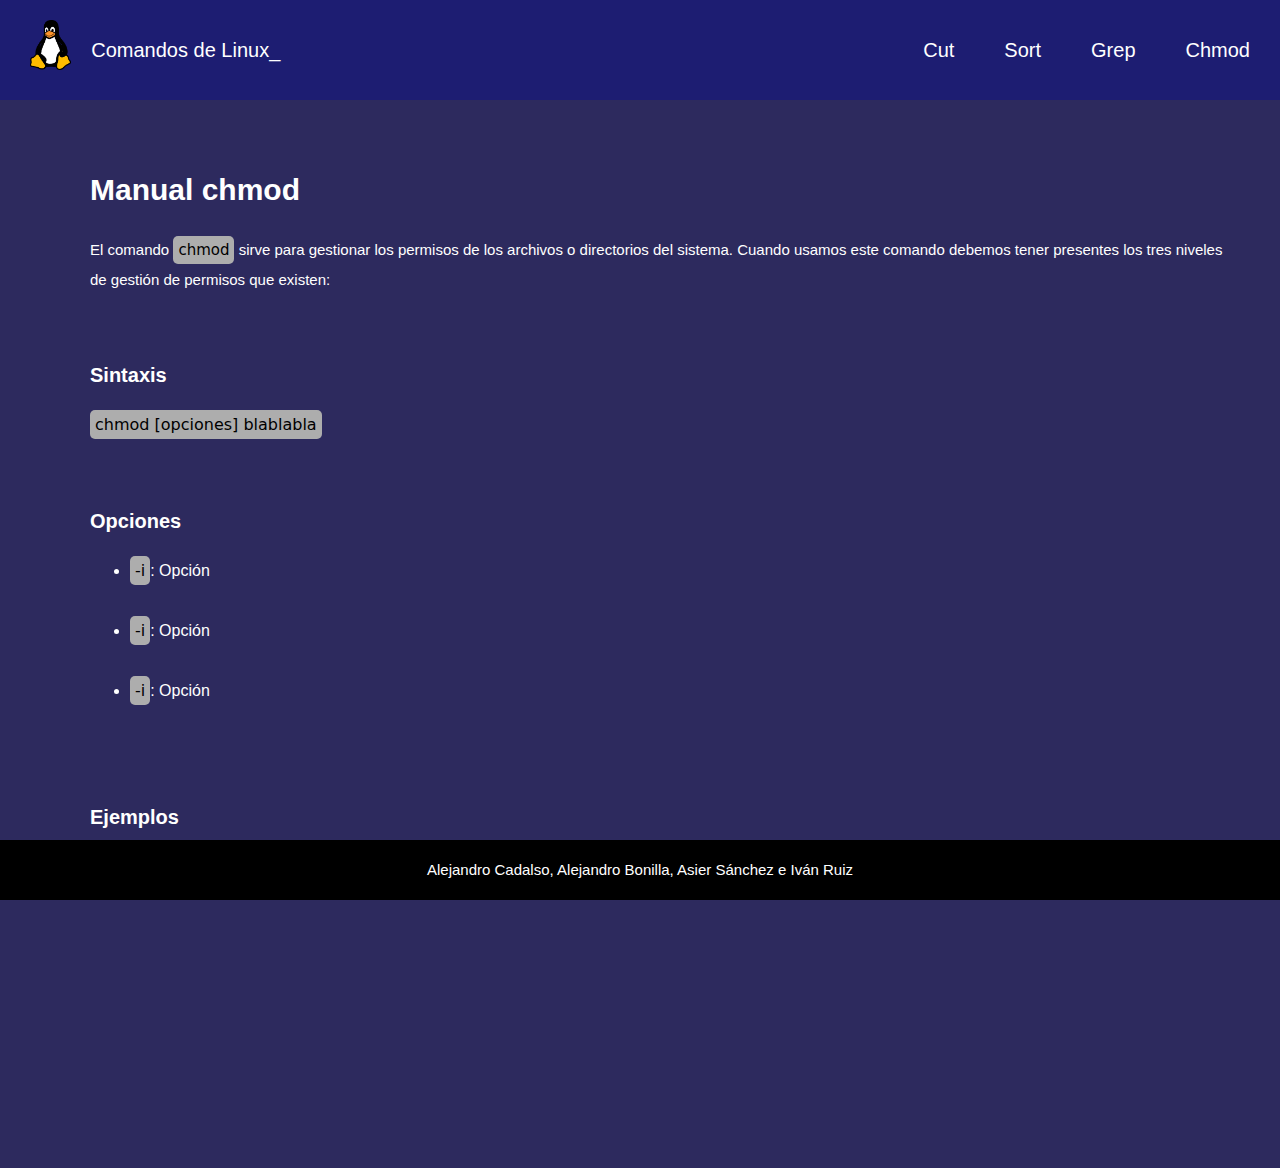
==== Comandos/chmod.html @ d04d359a "line-height añadido y font-size de titulo de Manual [comando] editado" ====
<!DOCTYPE html>

<html>
    <head>
        <meta http-equiv="Content-Type" content="text/html;charset=UTF-8">
        <title>Comandos de Linux - chmod</title>

        <link rel="stylesheet" href="../styles.css">
    </head>
    <body>
        <header>
            <a href="../index.html" style="text-decoration: none; color: white;">
                <div style="display: flex; flex-direction: row; gap: 20px">
                    <img src="../Imagenes/pinguino.png" style="height: 50px; margin-top: 5px;" alt="Pingüino de Linux">
                    <p class="headerTitle">
                        Comandos de Linux<span>_</span>
                    </p>
                </div>
            </a>
             

            <div>
                <a href="#">
                    <p>Cut</p>
                </a>
                
                <a href="#">
                    <p>Sort</p>
                </a>

                <a href="#">
                    <p>Grep</p>
                </a>

                <a href="./chmod.html">
                    <p>Chmod</p>
                </a>
            </div>
        </header>


        <main>
            <div class="commandBox">
                <p style="font-size: 30px;"><strong>Manual chmod</strong></p>
            
                <!-- Definicion -->
                <p style="font-size: 15px;">El comando <span>chmod</span> 
                    sirve para gestionar los permisos de los archivos o directorios del sistema. 
                    Cuando usamos este comando debemos tener presentes los tres niveles de gestión de permisos que existen:</p>
            

                <br>

                <!-- Sintaxis -->
                <p class="boxTitle"> <strong>Sintaxis</strong></p>
                <p><span>chmod [opciones] blablabla</span></p>
                
                <br>

               <!-- Opciones -->
                <p class="boxTitle"> <strong>Opciones</strong></p>
                <ul>
                    <li> <span>-i</span>: Opción</li> <br>
                    <li> <span>-i</span>: Opción</li> <br>
                    <li> <span>-i</span>: Opción</li> <br>
                </ul>
                
                <br> 

                <!-- Ejemplos -->
                <p class="boxTitle"> <strong>Ejemplos</strong></p>
                <p><span>comando [opciones] blablabla</span></p>
                
            </div>
            <br> <br> <br> <br> <br> <br> <br> <br> <br>
        </main>

        <footer>
            <p>Alejandro Cadalso, Alejandro Bonilla, Asier Sánchez e Iván Ruiz</p>
        </footer>
    </body>

</html>

<!--
    TODO: COMANDOS:

    - Sirve para X
    - Ejemplos de uso explicados
    - Opciones
    - Patrones

-->
---- styles.css ----
body {
    margin: 0px;
    background-color: rgb(45, 42, 94);
    font-family: sans-serif;

    line-height: 30px;
}

header {
    position: sticky;
    display: flex;


    padding: 0px 30px 0px 30px;
    align-items: center;
    justify-content: space-between;

    color: white;
    height: 100px;
    background-color: rgb(29, 29, 114);
    top: 0;
}

header p {
    font-size: 30px;
}

header div {
    display: flex;
    gap: 50px;

    a {
        text-decoration: none;
        color: white;
    }

    p {
        font-size: 20px;
    }


}

header span {
    animation: blink infinite 1s;
    animation-timing-function: ease-in-out;
    
}

@keyframes blink {
    40% {
        opacity: 0;
    }
    to {
        opacity: 1;
    }
}


.commandOption p:hover {
    color: gray;
}

main {
    height: 300px;
    margin: 25px 30px 10px 70px;

    padding: 20px;
}

.commandBox span {
    padding: 5px;
    background-color: rgb(173, 173, 173);
    border-radius: 5px;
    color: black;
    font-family: Roboto, system-ui;
}

.commandBox {
    color: white;
    width: 100%;
}

.boxTitle { 
    font-size: 20px
}

footer {
    position: fixed;
    display: flex;

    flex-direction: column;

    width: 100%;
    height: auto;

    align-items: center;
    justify-content: center;

    bottom: 0;

    background-color: black;
    color: white;
}

footer {

    a {
        text-decoration: none;
        color: white;
        padding: 5px;
        border-radius: 10px;
        background-color: gray;

        transition: background-color 0.3s;
    }

    a:hover {
        background-color: black;
    }

    p {
        font-size: 15px;
    }

    
}
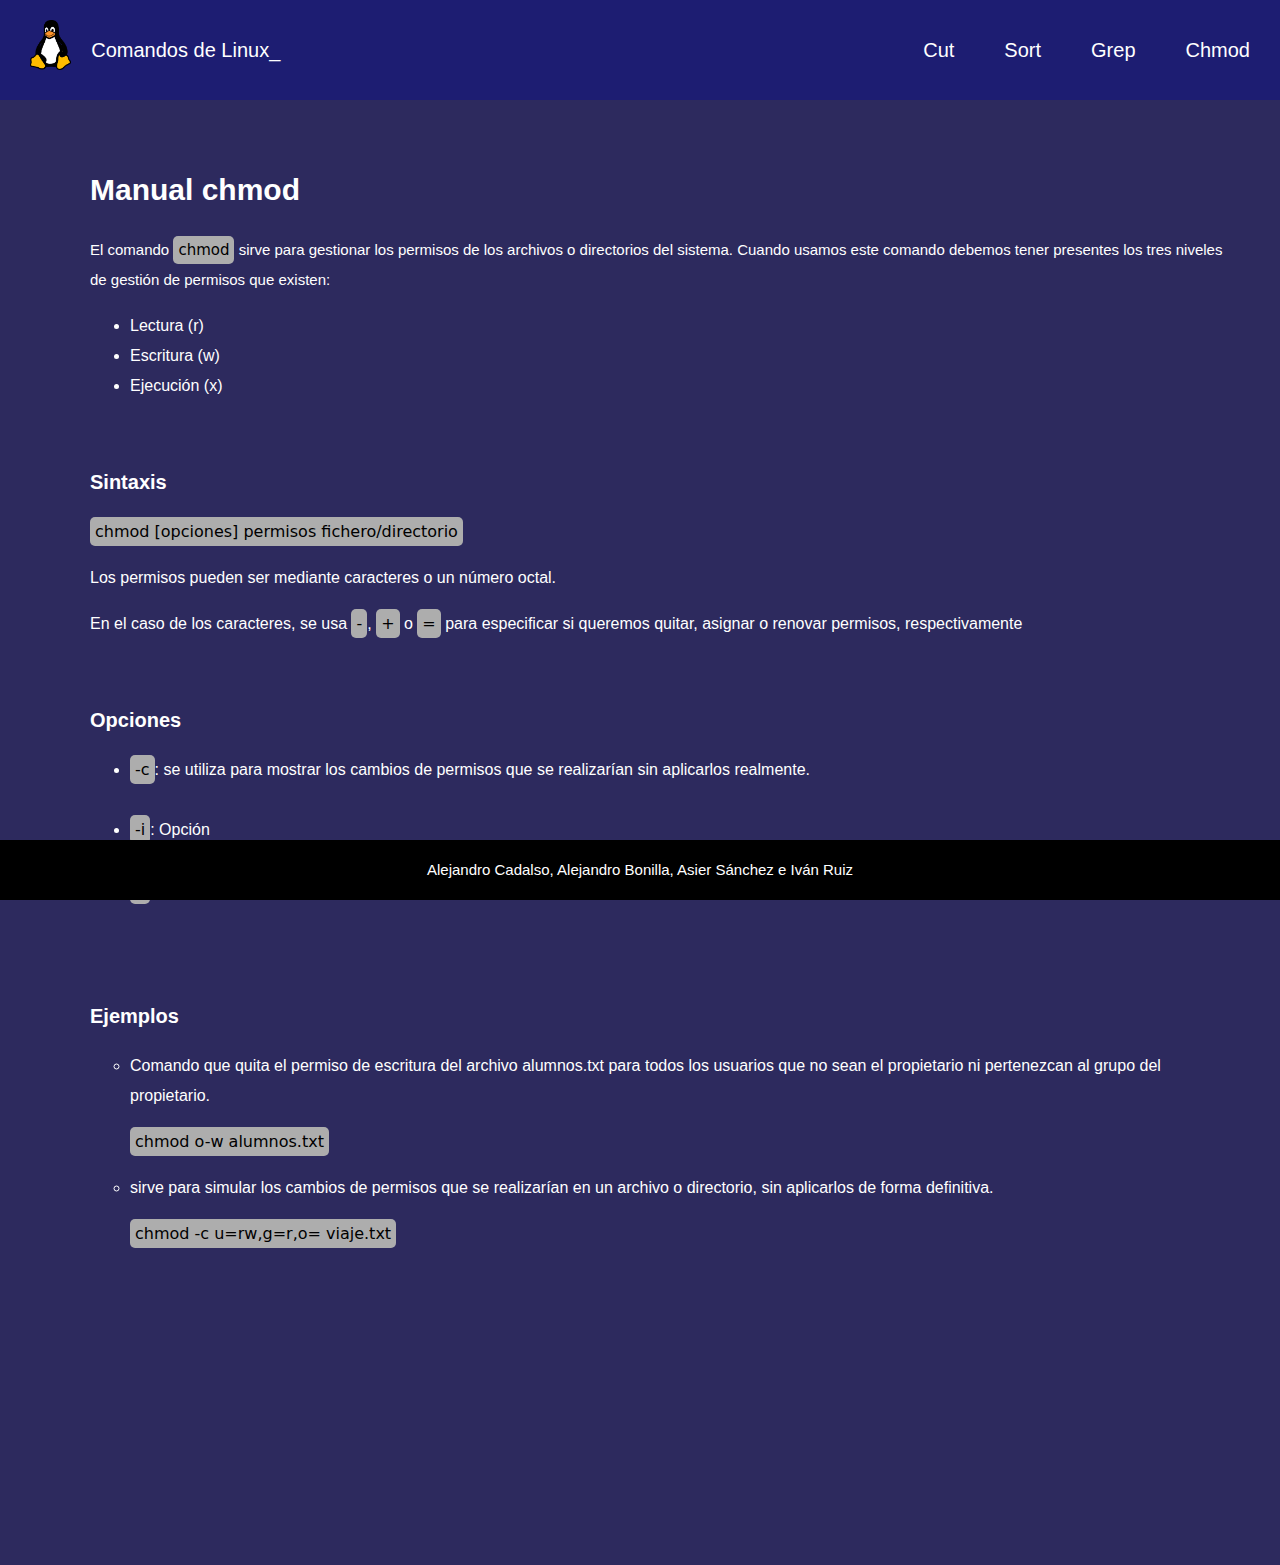
==== commit 9c71f180: "Merge pull request #6 from typingas/AlexB" ====
--- a/Comandos/chmod.html
+++ b/Comandos/chmod.html
@@ -47,20 +47,25 @@
                 <p style="font-size: 15px;">El comando <span>chmod</span> 
                     sirve para gestionar los permisos de los archivos o directorios del sistema. 
                     Cuando usamos este comando debemos tener presentes los tres niveles de gestión de permisos que existen:</p>
-            
+                    <ul>
+                        <li>Lectura (r)</li>
+                        <li>Escritura (w)</li>
+                        <li>Ejecución (x)</li>
+                    </ul>
 
                 <br>
 
                 <!-- Sintaxis -->
                 <p class="boxTitle"> <strong>Sintaxis</strong></p>
-                <p><span>chmod [opciones] blablabla</span></p>
-                
+                <p><span>chmod [opciones] permisos fichero/directorio</span></p>
+                <p>Los permisos pueden ser mediante caracteres o un número octal.</p>
+                <p>En el caso de los caracteres, se usa <span>-</span>, <span>+</span> o <span>=</span> para especificar si queremos quitar, asignar o renovar permisos, respectivamente</p>
                 <br>
 
                <!-- Opciones -->
                 <p class="boxTitle"> <strong>Opciones</strong></p>
                 <ul>
-                    <li> <span>-i</span>: Opción</li> <br>
+                    <li> <span>-c</span>: se utiliza para mostrar los cambios de permisos que se realizarían sin aplicarlos realmente.</li> <br>
                     <li> <span>-i</span>: Opción</li> <br>
                     <li> <span>-i</span>: Opción</li> <br>
                 </ul>
@@ -69,7 +74,20 @@
 
                 <!-- Ejemplos -->
                 <p class="boxTitle"> <strong>Ejemplos</strong></p>
-                <p><span>comando [opciones] blablabla</span></p>
+
+                <ul style="list-style: circle;">
+                    <li>
+                        <p>Comando que quita el permiso de escritura del archivo alumnos.txt para todos los usuarios que no sean el propietario ni pertenezcan al grupo del propietario.</p>
+                        <p><span>chmod o-w alumnos.txt</span></p>
+                    </li>
+                    <li>
+                        <p>sirve para simular los cambios de permisos que se realizarían en un archivo o directorio, sin aplicarlos de forma definitiva.</p>
+                        <p><span>chmod -c u=rw,g=r,o= viaje.txt</span></p>
+                    </li>
+                </ul>
+
+                
+                <br>
                 
             </div>
             <br> <br> <br> <br> <br> <br> <br> <br> <br>
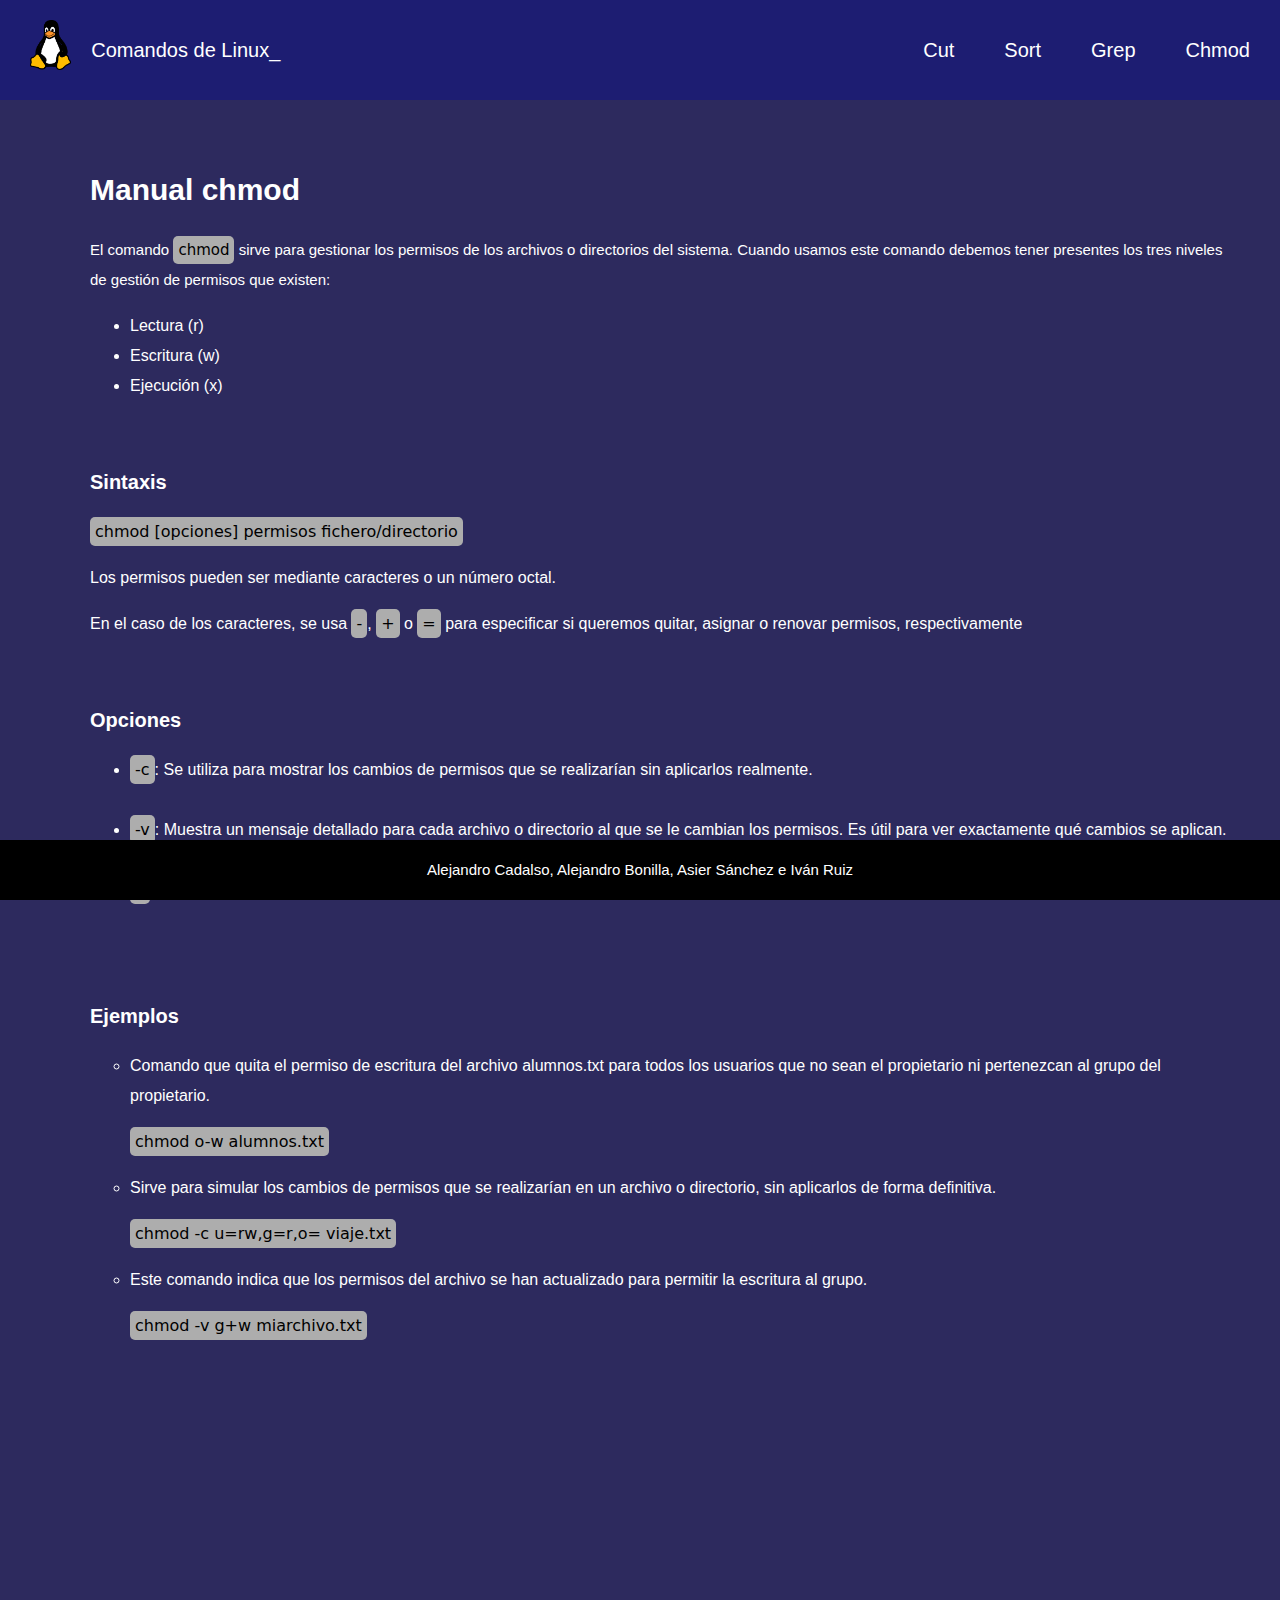
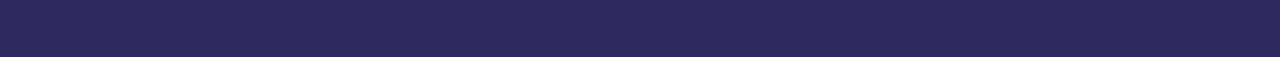
==== commit 8cf9d6cc: "Merge pull request #7 from AsierSanchez9/Asier" ====
--- a/Comandos/chmod.html
+++ b/Comandos/chmod.html
@@ -65,8 +65,8 @@
                <!-- Opciones -->
                 <p class="boxTitle"> <strong>Opciones</strong></p>
                 <ul>
-                    <li> <span>-c</span>: se utiliza para mostrar los cambios de permisos que se realizarían sin aplicarlos realmente.</li> <br>
-                    <li> <span>-i</span>: Opción</li> <br>
+                    <li> <span>-c</span>: Se utiliza para mostrar los cambios de permisos que se realizarían sin aplicarlos realmente.</li> <br>
+                    <li> <span>-v</span>: Muestra un mensaje detallado para cada archivo o directorio al que se le cambian los permisos. Es útil para ver exactamente qué cambios se aplican.</li> <br>
                     <li> <span>-i</span>: Opción</li> <br>
                 </ul>
                 
@@ -81,8 +81,12 @@
                         <p><span>chmod o-w alumnos.txt</span></p>
                     </li>
                     <li>
-                        <p>sirve para simular los cambios de permisos que se realizarían en un archivo o directorio, sin aplicarlos de forma definitiva.</p>
+                        <p>Sirve para simular los cambios de permisos que se realizarían en un archivo o directorio, sin aplicarlos de forma definitiva.</p>
                         <p><span>chmod -c u=rw,g=r,o= viaje.txt</span></p>
+                    </li>
+                    <li>
+                        <p>Este comando indica que los permisos del archivo se han actualizado para permitir la escritura al grupo.</p>
+                        <p><span>chmod -v g+w miarchivo.txt</span></p>
                     </li>
                 </ul>
 
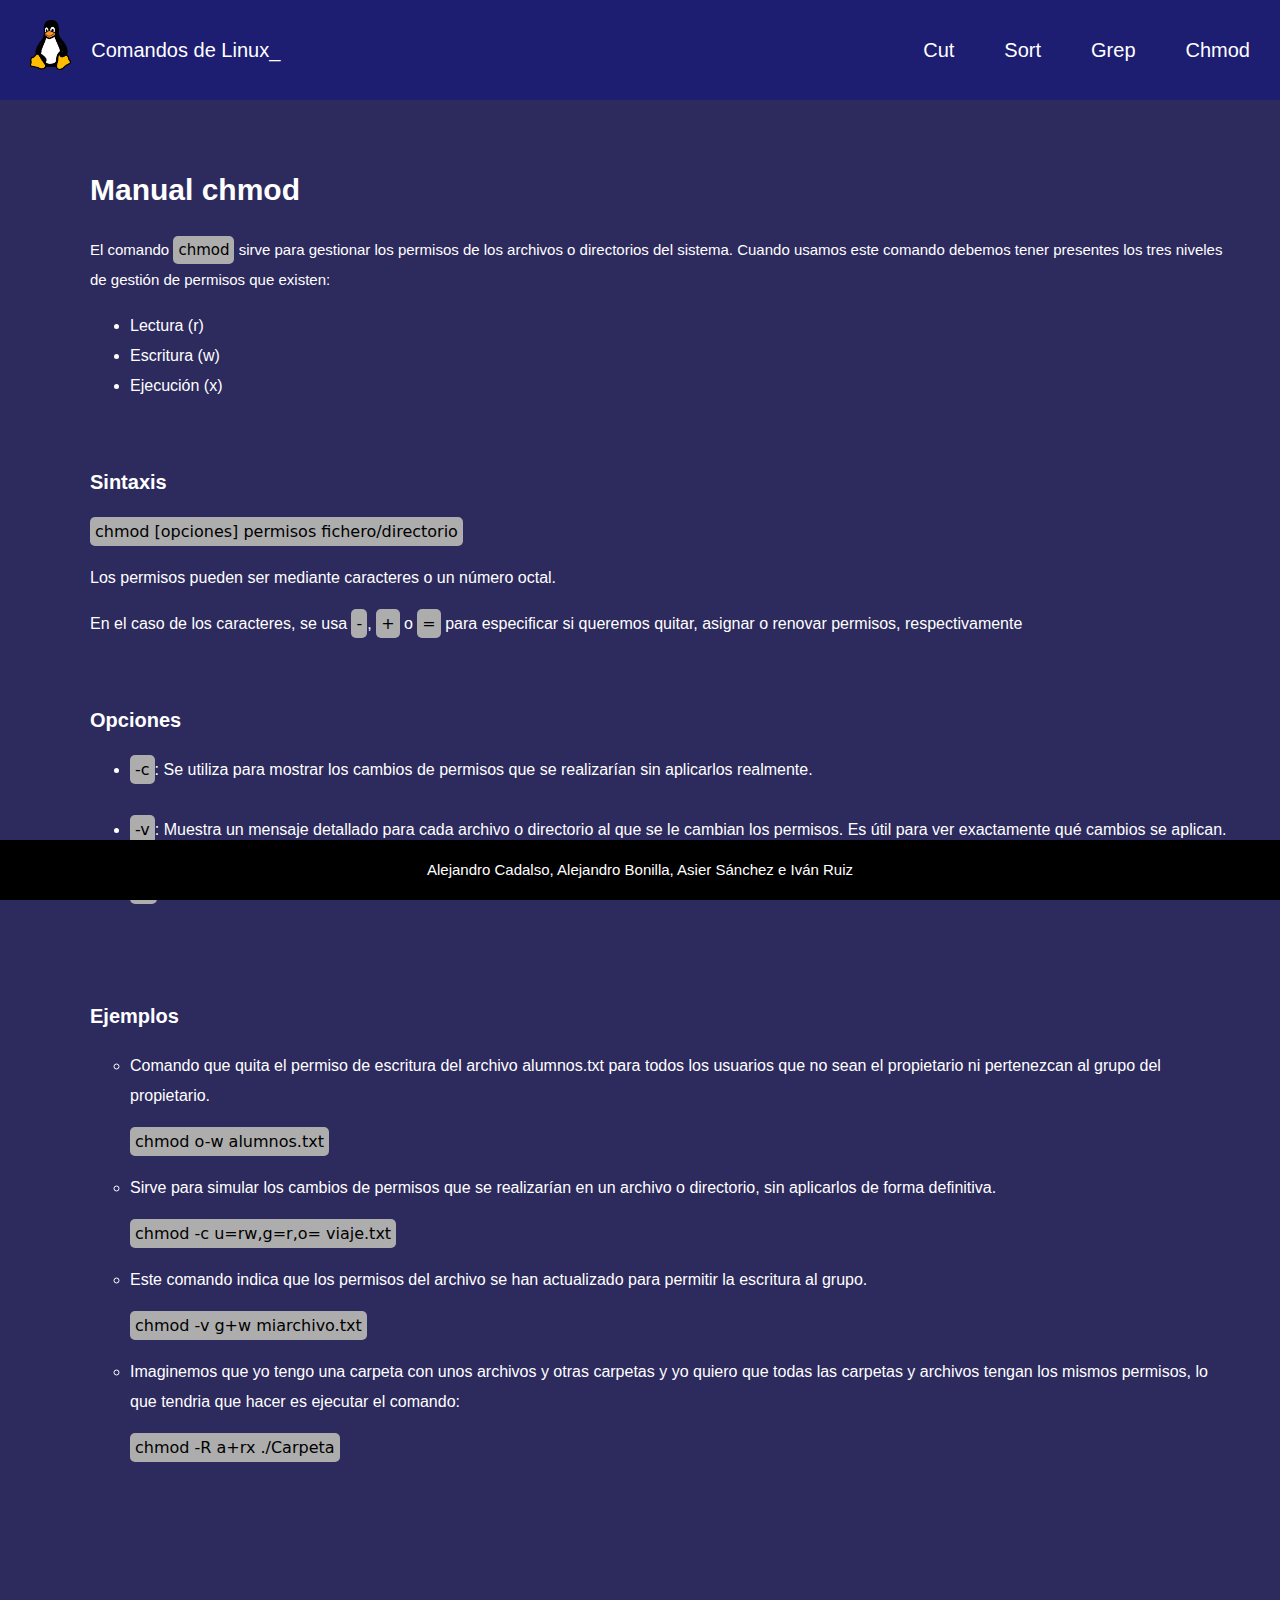
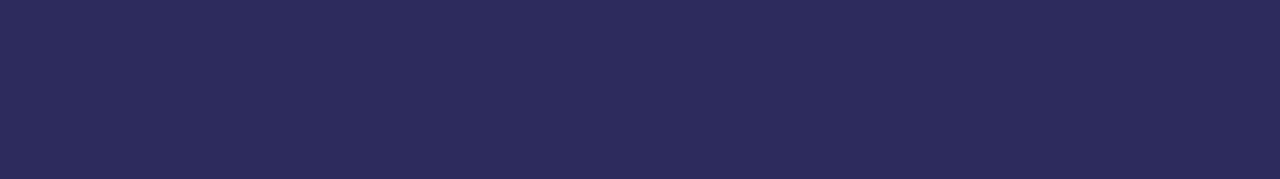
==== commit 712d9c28: "final final final" ====
--- a/Comandos/chmod.html
+++ b/Comandos/chmod.html
@@ -20,15 +20,15 @@
              
 
             <div>
-                <a href="#">
+                <a href="./cut.html">
                     <p>Cut</p>
                 </a>
                 
-                <a href="#">
+                <a href="./sort.html">
                     <p>Sort</p>
                 </a>
 
-                <a href="#">
+                <a href="./grep.html">
                     <p>Grep</p>
                 </a>
 
@@ -67,7 +67,7 @@
                 <ul>
                     <li> <span>-c</span>: Se utiliza para mostrar los cambios de permisos que se realizarían sin aplicarlos realmente.</li> <br>
                     <li> <span>-v</span>: Muestra un mensaje detallado para cada archivo o directorio al que se le cambian los permisos. Es útil para ver exactamente qué cambios se aplican.</li> <br>
-                    <li> <span>-i</span>: Opción</li> <br>
+                    <li> <span>-R</span>: Cambia los permisos de carpetas y archivos de manera recursiva.</li> <br>
                 </ul>
                 
                 <br> 
@@ -88,6 +88,10 @@
                         <p>Este comando indica que los permisos del archivo se han actualizado para permitir la escritura al grupo.</p>
                         <p><span>chmod -v g+w miarchivo.txt</span></p>
                     </li>
+                    <li>
+                        <p>Imaginemos que yo tengo una carpeta con unos archivos y otras carpetas y yo quiero que todas las carpetas y archivos tengan los mismos permisos, lo que tendria que hacer es ejecutar el comando:</p>
+                        <p><span>chmod -R a+rx ./Carpeta</span></p>
+                    </li>
                 </ul>
 
                 
@@ -103,13 +107,3 @@
     </body>
 
 </html>
-
-<!--
-    TODO: COMANDOS:
-
-    - Sirve para X
-    - Ejemplos de uso explicados
-    - Opciones
-    - Patrones
-
--->